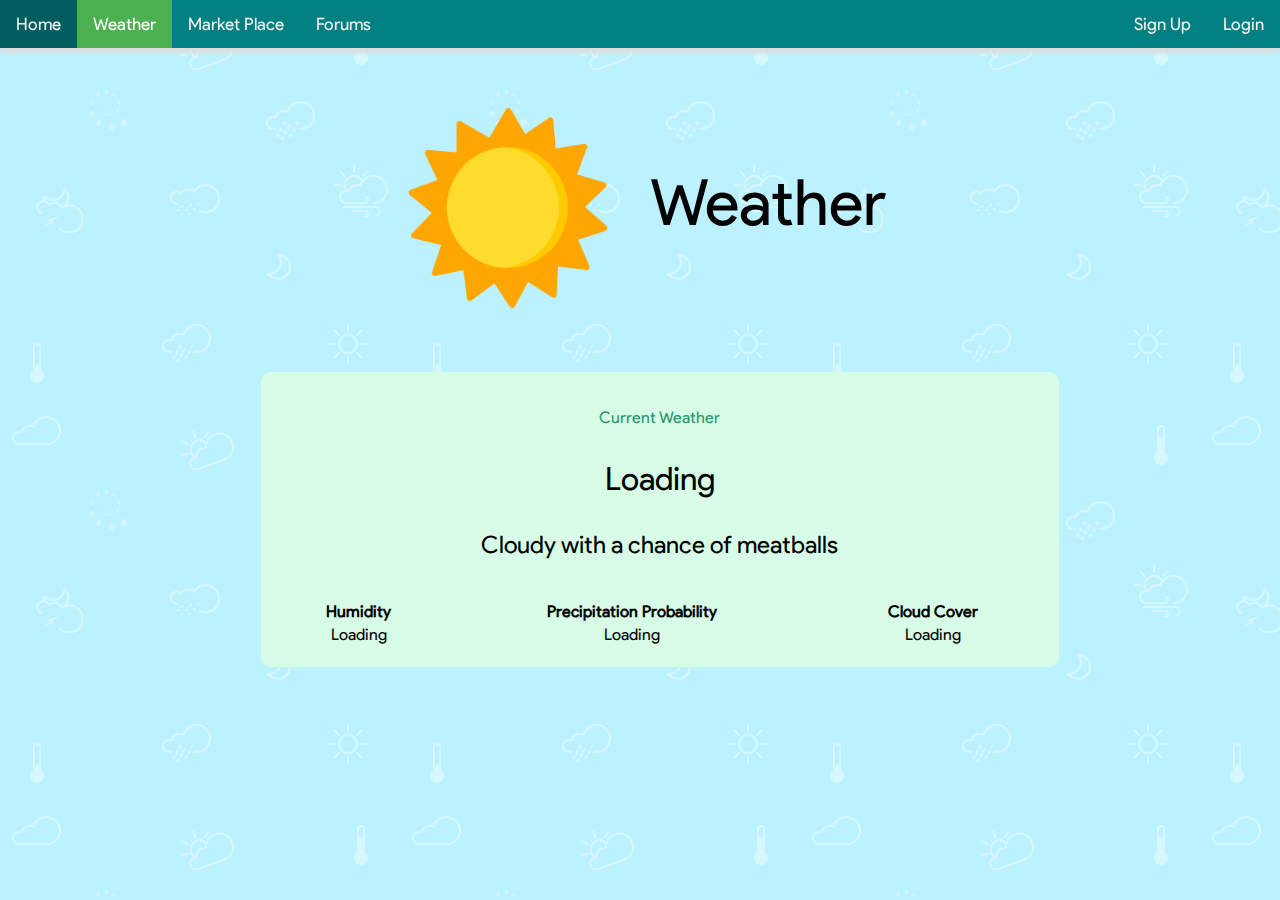
==== weather.html @ e93dd97b "Added more pages" ====
<!DOCTYPE html>
<html>
    <head>
        <link rel="stylesheet" href="./css/weather.css" />
    </head>
    <body>
        <div class="navbar">
            <div class="nav-left">
                <a href="./index.html">Home</a>
                <a class="active" href="./weather.html">Weather</a>
                <a href="./marketplace.html">Market Place</a>
                <a href="./forums.html">Forums</a>
            </div>
            <div class="nav-right">
                <a href="signup.html">Sign Up</a>
                <a href="login.html">Login</a>
            </div>
        </div>
        <img class="weatherImg" src="./images/sun.png">
        <p class="headerText">Weather</p>
        <div class="currentWeather">
            <p style="width: 100%; font-family: Google; text-align: center; color: rgb(38, 150, 113);">Current Weather</p>
            <p class="currentTemperature">Loading</p>
            <p class="currentSummary">Cloudy with a chance of meatballs</p>
            <table>
                <tr>
                    <th>Humidity</th>
                    <th>Precipitation Probability</th>
                    <th>Cloud Cover</th>
                </tr>
                <tr>
                    <td id="humidity">Loading</td>
                    <td id="precip">Loading</td>
                    <td id="cloud">Loading</td>
                </tr>
            </table>
        </div>
        <div id="futurePredictions">
            
        </div>
        <script src="https://ajax.googleapis.com/ajax/libs/jquery/3.4.1/jquery.min.js"></script>
        <script src="weather.js"></script>

    </body>
</html>
---- css/weather.css ----
@font-face {
    font-family: krishak;
    src: url(./fonts/SAMAN___.TTF);
}

@font-face {
    font-family: Google;
    src: url(./fonts/Sans.ttf);
}

body {
    background: url(../images/weather.png);
}

.weatherImg{
    width: 200px;
    height: 200px;
    animation:sunTurn 30s linear infinite;
    margin-left:400px;
    margin-top: 100px;
}
@keyframes sunTurn {
    100% {
        -webkit-transform: rotate(360deg);
    }
}

.headerText{
    position: absolute;
    top: 100px;
    left: 650px;
    font-size: 400%;
    font-family: Google;
}

.currentWeather{
    background: rgb(216, 253, 230);
    padding:20px;
    width: 60%;
    margin-left: 20%;
    margin-top: 60px;
    height: auto;
    border-radius: 10px;
}
.currentTemperature{
    text-align: center;
    top: 20px;
    font-size: 200%;
    font-family: Google;
}
.currentSummary{
    text-align: center;
    font-size: 150%;
    font-family: Google;
}
table{
    width: 100%;
    text-align: center;
    margin-top: 40px;
    font-family: Google;
}
#futurePredictions{
    text-align: center;
    width: 60%;
    margin-left: 20%;
    font-family: google;
}
.futureContainer{
    background: rgb(250, 253, 216);
    padding:20px;
    width: 60%;
    margin-left: 20%;
    margin-top: 60px;
    height: auto;
    border-radius: 10px;
}
.navbar {
    background: teal;
    overflow: hidden;
    position: fixed;
    left: 0;
    width: 100%;
    top: 0;
    z-index: 7;
    box-shadow: 0px 5px 5px rgb(223, 222, 222);
    font-family: Google;
}

.navbar a {
    float: left;
    color: #f2f2f2;
    text-align: center;
    padding: 14px 16px;
    text-decoration: none;
    font-size: 17px;
}

.navbar a:hover {
    background-color: rgb(2, 94, 94);

}

.nav-right {
    float: right;
}

.navbar a.active {
    background-color: #4CAF50;
    color: white;
}
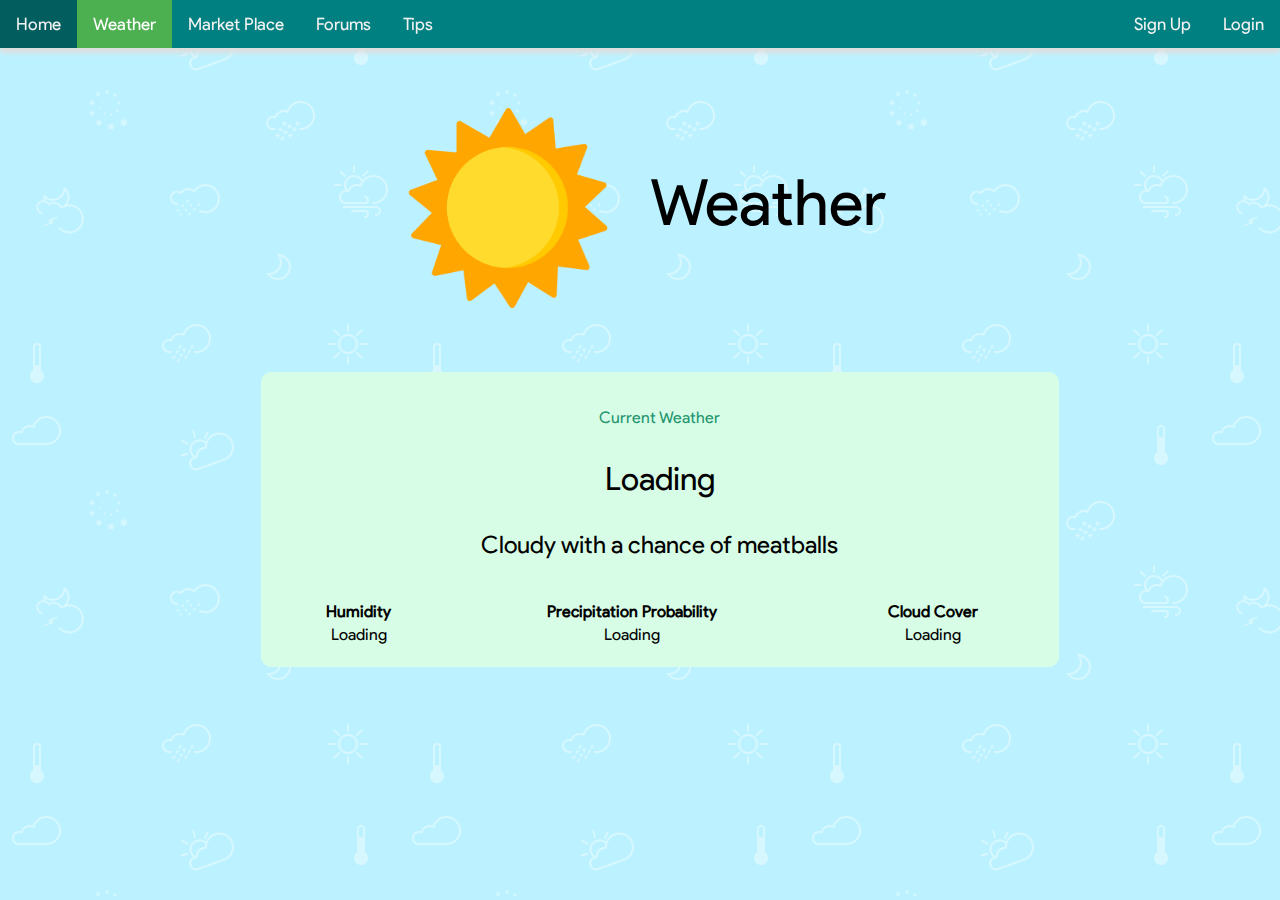
==== commit 59708a29: "Merge pull request #1 from Ash110/master" ====
--- a/weather.html
+++ b/weather.html
@@ -1,45 +1,49 @@
 <!DOCTYPE html>
 <html>
-    <head>
-        <link rel="stylesheet" href="./css/weather.css" />
-    </head>
-    <body>
-        <div class="navbar">
-            <div class="nav-left">
-                <a href="./index.html">Home</a>
-                <a class="active" href="./weather.html">Weather</a>
-                <a href="./marketplace.html">Market Place</a>
-                <a href="./forums.html">Forums</a>
-            </div>
-            <div class="nav-right">
-                <a href="signup.html">Sign Up</a>
-                <a href="login.html">Login</a>
-            </div>
+
+<head>
+    <link rel="stylesheet" href="./css/weather.css" />
+</head>
+
+<body>
+    <div class="navbar">
+        <div class="nav-left">
+            <a href="./index.html">Home</a>
+            <a class="active" href="./weather.html">Weather</a>
+            <a href="./marketplace.php">Market Place</a>
+            <a href="./forums.php">Forums</a>
+            <a href="./tips.html">Tips</a>
         </div>
-        <img class="weatherImg" src="./images/sun.png">
-        <p class="headerText">Weather</p>
-        <div class="currentWeather">
-            <p style="width: 100%; font-family: Google; text-align: center; color: rgb(38, 150, 113);">Current Weather</p>
-            <p class="currentTemperature">Loading</p>
-            <p class="currentSummary">Cloudy with a chance of meatballs</p>
-            <table>
-                <tr>
-                    <th>Humidity</th>
-                    <th>Precipitation Probability</th>
-                    <th>Cloud Cover</th>
-                </tr>
-                <tr>
-                    <td id="humidity">Loading</td>
-                    <td id="precip">Loading</td>
-                    <td id="cloud">Loading</td>
-                </tr>
-            </table>
+        <div class="nav-right">
+            <a href="signup.php">Sign Up</a>
+            <a href="login.php">Login</a>
         </div>
-        <div id="futurePredictions">
-            
-        </div>
-        <script src="https://ajax.googleapis.com/ajax/libs/jquery/3.4.1/jquery.min.js"></script>
-        <script src="weather.js"></script>
+    </div>
+    <img class="weatherImg" src="./images/sun.png">
+    <p class="headerText">Weather</p>
+    <div class="currentWeather">
+        <p style="width: 100%; font-family: Google; text-align: center; color: rgb(38, 150, 113);">Current Weather</p>
+        <p class="currentTemperature">Loading</p>
+        <p class="currentSummary">Cloudy with a chance of meatballs</p>
+        <table>
+            <tr>
+                <th>Humidity</th>
+                <th>Precipitation Probability</th>
+                <th>Cloud Cover</th>
+            </tr>
+            <tr>
+                <td id="humidity">Loading</td>
+                <td id="precip">Loading</td>
+                <td id="cloud">Loading</td>
+            </tr>
+        </table>
+    </div>
+    <div id="futurePredictions">
 
-    </body>
+    </div>
+    <script src="./scripts/jquery.min.js"></script>
+    <script src="./scripts/weather.js"></script>
+
+</body>
+
 </html>